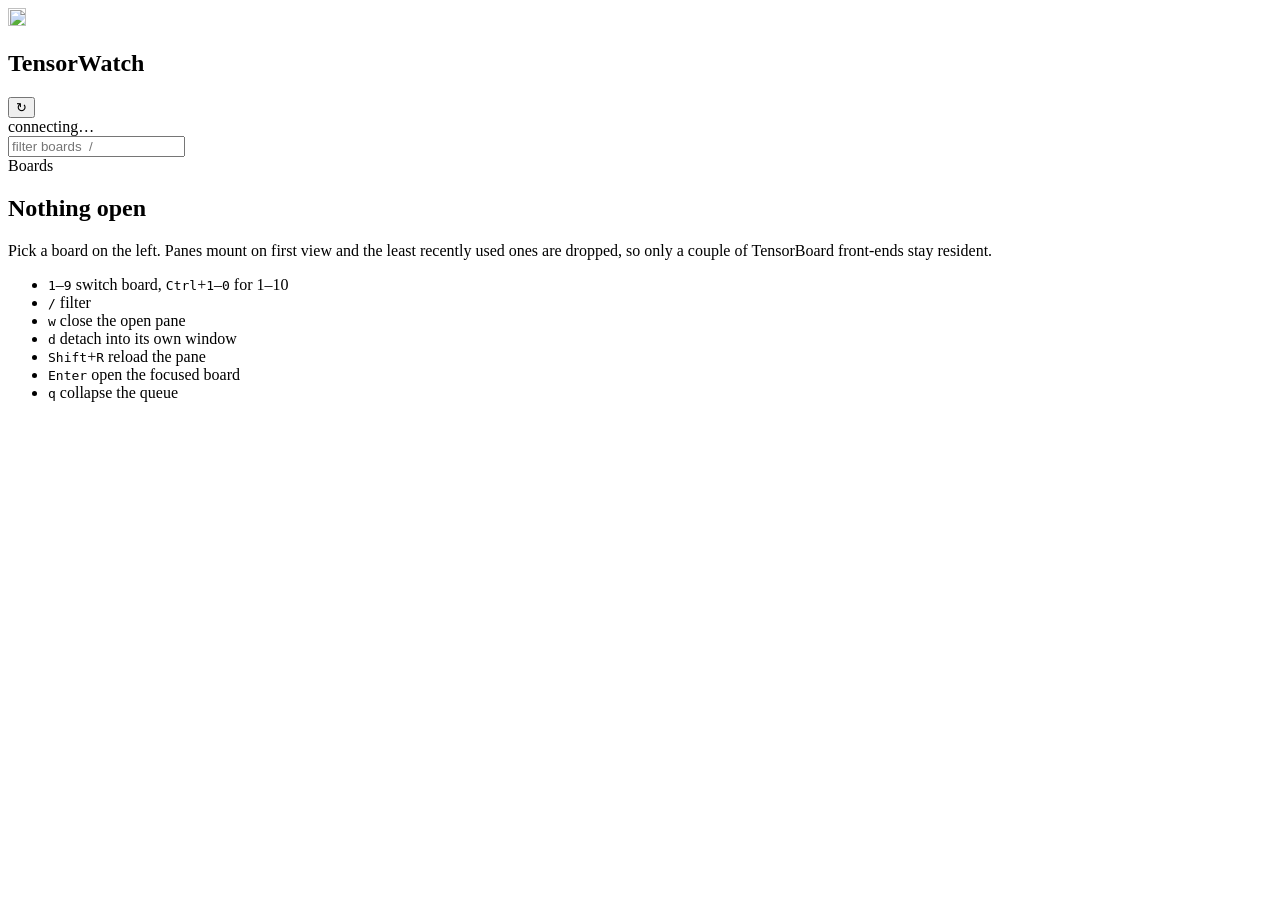
==== src/tensorwatch/web/index.html @ a4be2120 "feat(ui): switch boards 1-10 with Ctrl+1-0 Bare 1-9 is unchanged. Ctrl+0 is board 10. Sidebar indice" ====
<!DOCTYPE html>
<html lang="en">
  <head>
    <meta charset="utf-8" />
    <meta name="viewport" content="width=device-width, initial-scale=1" />
    <title>TensorWatch</title>
    <link rel="icon" href="/static/icon.svg" type="image/svg+xml" />
    <link rel="stylesheet" href="/static/style.css" />
  </head>
  <body>
    <aside id="sidebar">
      <header>
        <div class="brand">
          <img src="/static/icon.svg" alt="" width="18" height="18" />
          <h1>TensorWatch</h1>
          <button id="reload-config" class="ghost" title="Re-read the registry file (r)">&#8635;</button>
        </div>
        <div id="totals" class="totals">connecting&hellip;</div>
        <input id="filter" type="search" placeholder="filter boards  /" autocomplete="off" spellcheck="false" />
      </header>

      <div id="boards-wrap">
        <div class="section-head"><span>Boards</span><span id="boards-count"></span></div>
        <nav id="boards" role="listbox" aria-label="Registered boards"></nav>
      </div>

      <section id="queue" hidden>
        <button id="queue-head" class="section-head" aria-expanded="true" aria-controls="queue-body">
          <span>Queue</span><span id="queue-meta"></span>
        </button>
        <div id="queue-body">
          <div id="queue-jobs"></div>
          <button id="queue-more" class="more" hidden></button>
          <div id="queue-error" class="queue-error" hidden></div>
        </div>
      </section>
    </aside>

    <main id="main">
      <section id="panes">
        <div id="placeholder" class="pane card">
          <h2>Nothing open</h2>
          <p class="muted">
            Pick a board on the left. Panes mount on first view and the least recently
            used ones are dropped, so only a couple of TensorBoard front-ends stay
            resident.
          </p>
          <ul class="keys">
            <li><kbd>1</kbd>&ndash;<kbd>9</kbd> switch board, <kbd>Ctrl</kbd>+<kbd>1</kbd>&ndash;<kbd>0</kbd> for 1–10</li>
            <li><kbd>/</kbd> filter</li>
            <li><kbd>w</kbd> close the open pane</li>
            <li><kbd>d</kbd> detach into its own window</li>
            <li><kbd>Shift</kbd>+<kbd>R</kbd> reload the pane</li>
            <li><kbd>Enter</kbd> open the focused board</li>
            <li><kbd>q</kbd> collapse the queue</li>
          </ul>
        </div>
      </section>
    </main>

    <dialog id="logs" aria-labelledby="logs-title">
      <header><strong id="logs-title">logs</strong><button id="logs-close" class="ghost">close</button></header>
      <pre id="logs-body" tabindex="0"></pre>
    </dialog>

    <script src="/static/app.js"></script>
  </body>
</html>
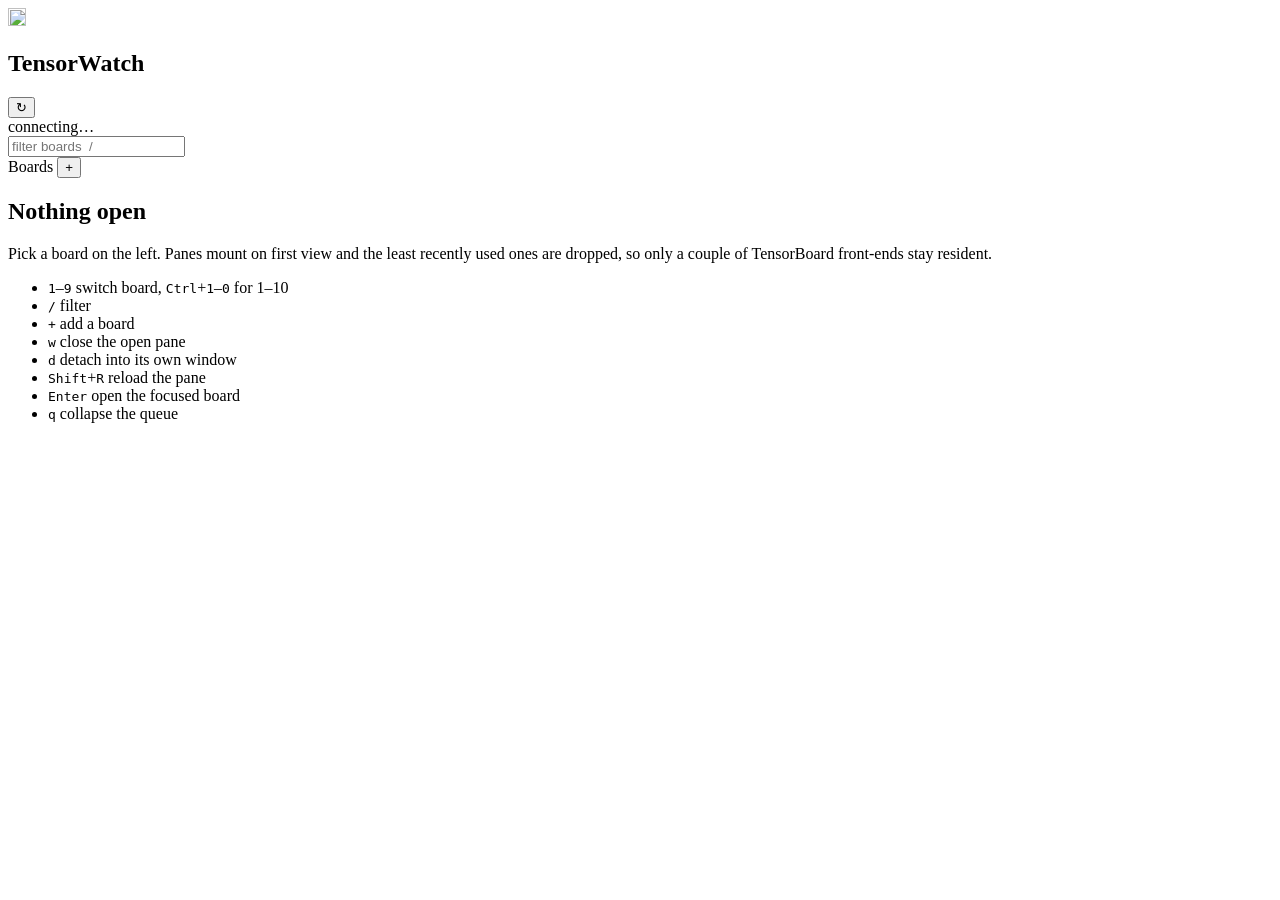
==== commit f38a058a: "feat(ui): register a logdir from the dashboard A plus button next to Boards opens a path-only dialog" ====
--- a/src/tensorwatch/web/index.html
+++ b/src/tensorwatch/web/index.html
@@ -4,7 +4,10 @@
     <meta charset="utf-8" />
     <meta name="viewport" content="width=device-width, initial-scale=1" />
     <title>TensorWatch</title>
+    <link rel="icon" href="/static/icon-32.png" type="image/png" sizes="32x32" />
+    <link rel="icon" href="/static/icon-256.png" type="image/png" sizes="256x256" />
     <link rel="icon" href="/static/icon.svg" type="image/svg+xml" />
+    <link rel="apple-touch-icon" href="/static/icon-256.png" />
     <link rel="stylesheet" href="/static/style.css" />
   </head>
   <body>
@@ -20,7 +23,13 @@
       </header>
 
       <div id="boards-wrap">
-        <div class="section-head"><span>Boards</span><span id="boards-count"></span></div>
+        <div class="section-head">
+          <span class="section-label">
+            Boards
+            <button id="add-board" class="ghost" title="Register a logdir" aria-label="Add board">+</button>
+          </span>
+          <span id="boards-count"></span>
+        </div>
         <nav id="boards" role="listbox" aria-label="Registered boards"></nav>
       </div>
 
@@ -48,6 +57,7 @@
           <ul class="keys">
             <li><kbd>1</kbd>&ndash;<kbd>9</kbd> switch board, <kbd>Ctrl</kbd>+<kbd>1</kbd>&ndash;<kbd>0</kbd> for 1–10</li>
             <li><kbd>/</kbd> filter</li>
+            <li><kbd>+</kbd> add a board</li>
             <li><kbd>w</kbd> close the open pane</li>
             <li><kbd>d</kbd> detach into its own window</li>
             <li><kbd>Shift</kbd>+<kbd>R</kbd> reload the pane</li>
@@ -63,6 +73,23 @@
       <pre id="logs-body" tabindex="0"></pre>
     </dialog>
 
+    <dialog id="add-board-dialog" aria-labelledby="add-board-title">
+      <header>
+        <strong id="add-board-title">Add board</strong>
+        <button id="add-board-close" class="ghost">close</button>
+      </header>
+      <form id="add-board-form">
+        <label class="field">
+          <span>Logdir</span>
+          <input id="add-board-path" type="text" name="path" placeholder="~/path/to/runs" autocomplete="off" spellcheck="false" required />
+        </label>
+        <p id="add-board-error" class="add-error" hidden></p>
+        <div class="row">
+          <button type="submit">Add</button>
+        </div>
+      </form>
+    </dialog>
+
     <script src="/static/app.js"></script>
   </body>
 </html>
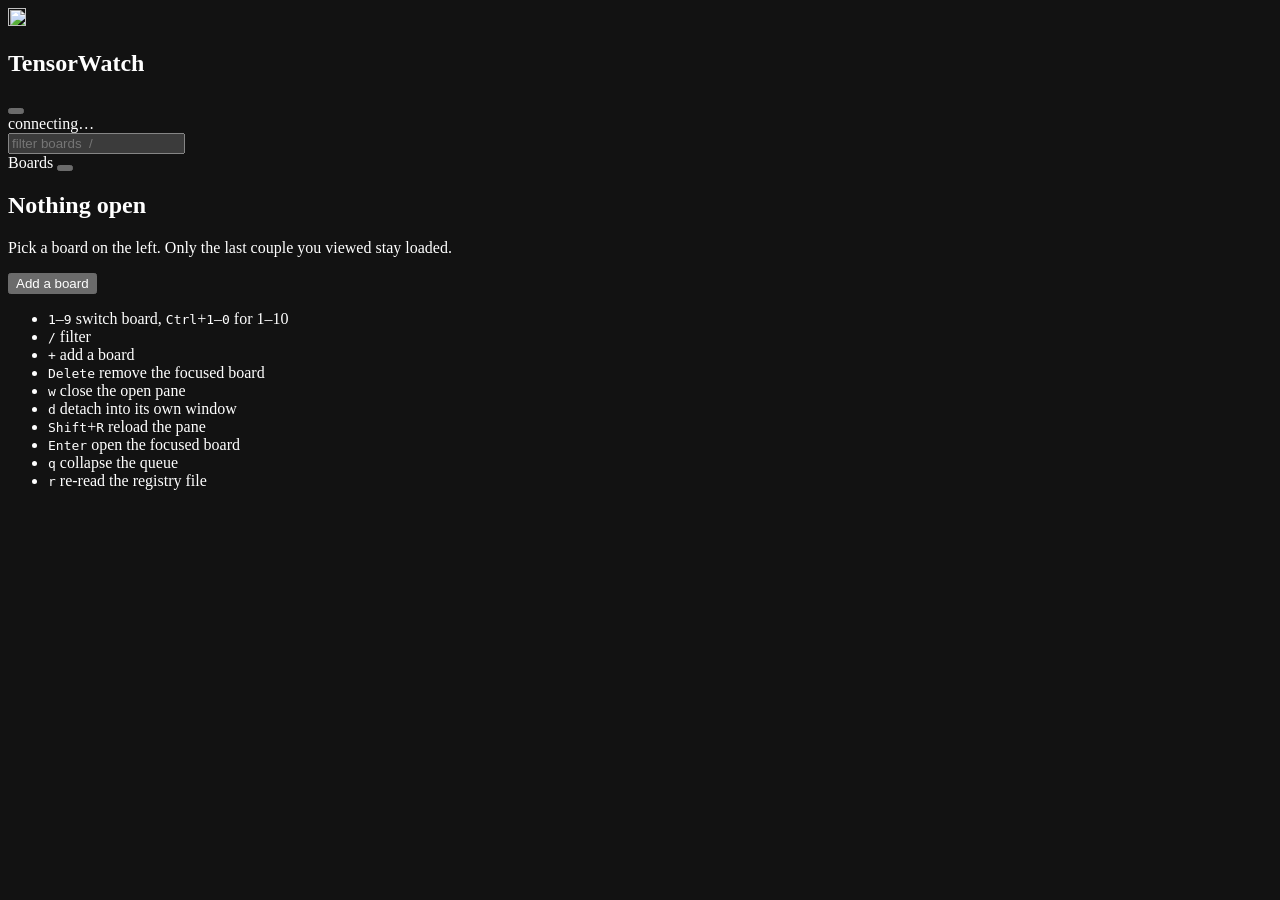
==== commit 049b8337: "feat: add and remove boards from anywhere, with undo Adding. `add` takes several logdirs, refuses on" ====
--- a/src/tensorwatch/web/index.html
+++ b/src/tensorwatch/web/index.html
@@ -3,6 +3,7 @@
   <head>
     <meta charset="utf-8" />
     <meta name="viewport" content="width=device-width, initial-scale=1" />
+    <meta name="color-scheme" content="dark" />
     <title>TensorWatch</title>
     <link rel="icon" href="/static/icon-32.png" type="image/png" sizes="32x32" />
     <link rel="icon" href="/static/icon-256.png" type="image/png" sizes="256x256" />
@@ -16,7 +17,7 @@
         <div class="brand">
           <img src="/static/icon.svg" alt="" width="18" height="18" />
           <h1>TensorWatch</h1>
-          <button id="reload-config" class="ghost" title="Re-read the registry file (r)">&#8635;</button>
+          <button id="reload-config" class="ghost" title="Re-read the registry file (r)" aria-label="Reload registry"></button>
         </div>
         <div id="totals" class="totals">connecting&hellip;</div>
         <input id="filter" type="search" placeholder="filter boards  /" autocomplete="off" spellcheck="false" />
@@ -26,11 +27,12 @@
         <div class="section-head">
           <span class="section-label">
             Boards
-            <button id="add-board" class="ghost" title="Register a logdir" aria-label="Add board">+</button>
+            <button id="add-board" class="ghost" title="Add a board (+)" aria-label="Add board"></button>
           </span>
           <span id="boards-count"></span>
         </div>
         <nav id="boards" role="listbox" aria-label="Registered boards"></nav>
+        <p id="boards-empty" class="empty" hidden></p>
       </div>
 
       <section id="queue" hidden>
@@ -48,23 +50,25 @@
     <main id="main">
       <section id="panes">
         <div id="placeholder" class="pane card">
-          <h2>Nothing open</h2>
-          <p class="muted">
-            Pick a board on the left. Panes mount on first view and the least recently
-            used ones are dropped, so only a couple of TensorBoard front-ends stay
-            resident.
+          <h2 id="placeholder-title">Nothing open</h2>
+          <p id="placeholder-text" class="muted">
+            Pick a board on the left. Only the last couple you viewed stay loaded.
           </p>
+          <div class="row"><button id="placeholder-add">Add a board</button></div>
           <ul class="keys">
             <li><kbd>1</kbd>&ndash;<kbd>9</kbd> switch board, <kbd>Ctrl</kbd>+<kbd>1</kbd>&ndash;<kbd>0</kbd> for 1–10</li>
             <li><kbd>/</kbd> filter</li>
             <li><kbd>+</kbd> add a board</li>
+            <li><kbd>Delete</kbd> remove the focused board</li>
             <li><kbd>w</kbd> close the open pane</li>
             <li><kbd>d</kbd> detach into its own window</li>
             <li><kbd>Shift</kbd>+<kbd>R</kbd> reload the pane</li>
             <li><kbd>Enter</kbd> open the focused board</li>
             <li><kbd>q</kbd> collapse the queue</li>
+            <li><kbd>r</kbd> re-read the registry file</li>
           </ul>
         </div>
+        <div id="toasts" role="status" aria-live="polite"></div>
       </section>
     </main>
 
@@ -81,13 +85,36 @@
       <form id="add-board-form">
         <label class="field">
           <span>Logdir</span>
-          <input id="add-board-path" type="text" name="path" placeholder="~/path/to/runs" autocomplete="off" spellcheck="false" required />
+          <input
+            id="add-board-path" type="text" name="path" placeholder="~/path/to/runs"
+            autocomplete="off" spellcheck="false" required
+            role="combobox" aria-autocomplete="list" aria-controls="add-board-paths" aria-expanded="false"
+          />
         </label>
-        <p id="add-board-error" class="add-error" hidden></p>
+        <ul id="add-board-paths" class="paths" role="listbox" aria-label="Matching directories" hidden></ul>
+        <div class="field-row">
+          <label class="field">
+            <span>Name</span>
+            <input id="add-board-name" type="text" name="name" placeholder="from the path" autocomplete="off" spellcheck="false" />
+          </label>
+          <label class="field">
+            <span>Runs</span>
+            <select id="add-board-autostart" name="autostart">
+              <option value="always">always</option>
+              <option value="on_demand">when opened</option>
+              <option value="manual">when started by hand</option>
+            </select>
+          </label>
+        </div>
+        <p id="add-board-error" class="add-error" role="alert" hidden></p>
         <div class="row">
-          <button type="submit">Add</button>
+          <button type="submit" class="primary">Add board</button>
         </div>
       </form>
+      <section id="suggestions" hidden>
+        <div class="section-head"><span>Found near your boards</span><span id="suggestions-meta"></span></div>
+        <ul id="suggestions-list"></ul>
+      </section>
     </dialog>
 
     <script src="/static/app.js"></script>
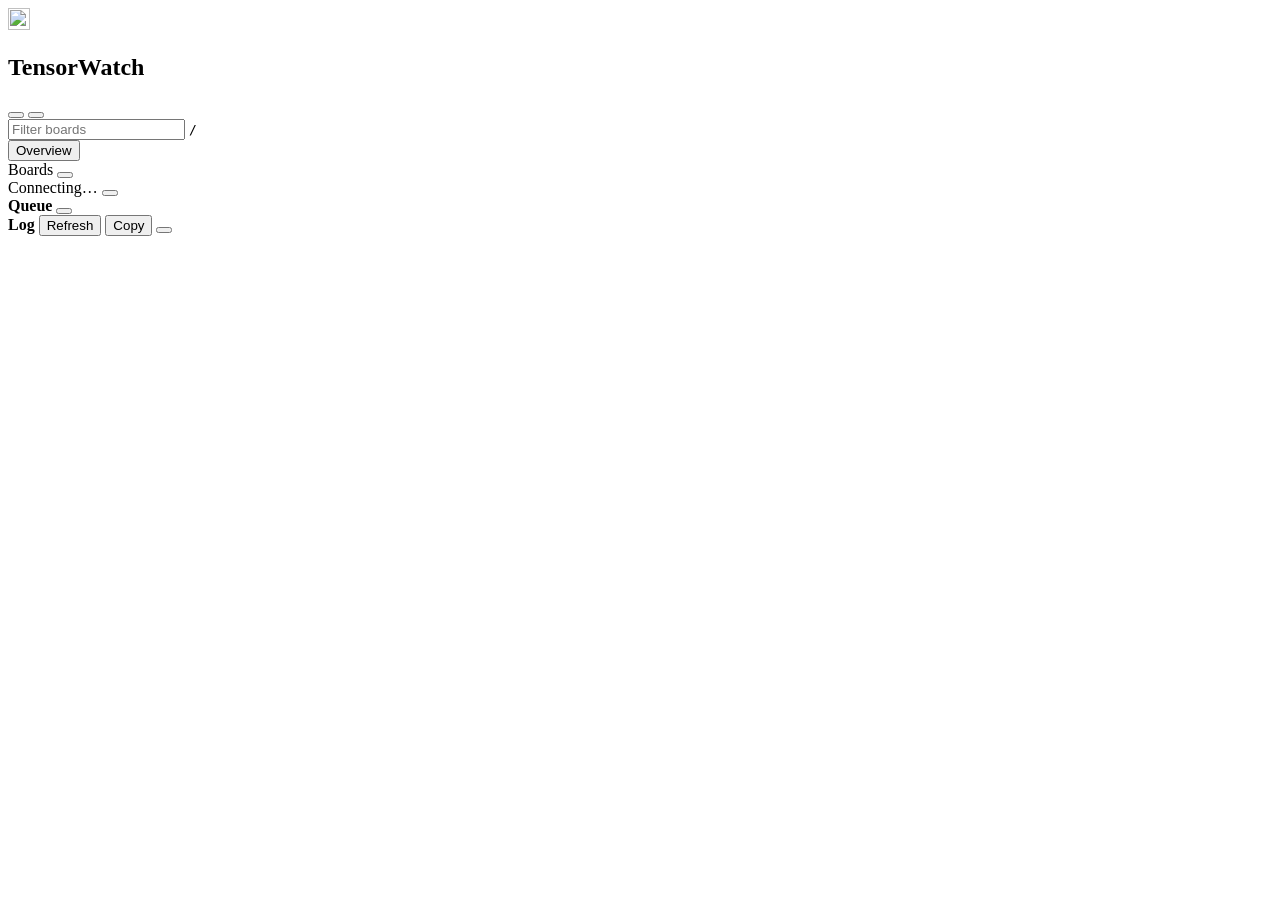
==== commit f5fb5623: "feat(web): redesign the dashboard A calm, light-by-default interface (with a dark theme) that sits n" ====
--- a/src/tensorwatch/web/index.html
+++ b/src/tensorwatch/web/index.html
@@ -3,88 +3,114 @@
   <head>
     <meta charset="utf-8" />
     <meta name="viewport" content="width=device-width, initial-scale=1" />
-    <meta name="color-scheme" content="dark" />
+    <meta name="color-scheme" content="light dark" />
     <title>TensorWatch</title>
     <link rel="icon" href="/static/icon-32.png" type="image/png" sizes="32x32" />
     <link rel="icon" href="/static/icon-256.png" type="image/png" sizes="256x256" />
     <link rel="icon" href="/static/icon.svg" type="image/svg+xml" />
     <link rel="apple-touch-icon" href="/static/icon-256.png" />
     <link rel="stylesheet" href="/static/style.css" />
+    <script>
+      // Before first paint, so a dark override never flashes light.
+      try {
+        const theme = localStorage.getItem("tensorwatch.theme");
+        if (theme) document.documentElement.dataset.theme = theme;
+        if (localStorage.getItem("tensorwatch.rail") === "collapsed") document.documentElement.classList.add("rail-collapsed");
+      } catch {}
+    </script>
   </head>
   <body>
-    <aside id="sidebar">
-      <header>
-        <div class="brand">
-          <img src="/static/icon.svg" alt="" width="18" height="18" />
-          <h1>TensorWatch</h1>
-          <button id="reload-config" class="ghost" title="Re-read the registry file (r)" aria-label="Reload registry"></button>
-        </div>
-        <div id="totals" class="totals">connecting&hellip;</div>
-        <input id="filter" type="search" placeholder="filter boards  /" autocomplete="off" spellcheck="false" />
-      </header>
+    <aside id="rail">
+      <div class="brand">
+        <img src="/static/icon.svg" alt="" width="22" height="22" />
+        <h1>TensorWatch</h1>
+        <button id="open-palette" class="icon-btn hide-collapsed" type="button"></button>
+        <button id="collapse-rail" class="icon-btn" type="button"></button>
+      </div>
+      <div class="filter">
+        <span id="filter-icon" class="filter-icon" aria-hidden="true"></span>
+        <input id="filter" type="search" placeholder="Filter boards" aria-label="Filter boards" autocomplete="off" spellcheck="false" />
+        <kbd id="filter-key">/</kbd>
+        <span id="filter-count" class="filter-count" hidden></span>
+      </div>
+      <div class="nav">
+        <button id="nav-overview" class="nav-item" type="button" title="Overview (g)">
+          <span id="nav-overview-icon" aria-hidden="true"></span><span class="label">Overview</span><span id="ov-count" class="count"></span>
+        </button>
+      </div>
+      <div class="sect">
+        <span>Boards</span><span id="boards-count" class="sect-meta"></span><span class="grow"></span>
+        <button id="add-board" class="icon-btn" type="button"></button>
+      </div>
+      <div id="boards" role="listbox" aria-label="Boards"></div>
+      <p id="boards-empty" class="empty" hidden></p>
 
-      <div id="boards-wrap">
-        <div class="section-head">
-          <span class="section-label">
-            Boards
-            <button id="add-board" class="ghost" title="Add a board (+)" aria-label="Add board"></button>
-          </span>
-          <span id="boards-count"></span>
-        </div>
-        <nav id="boards" role="listbox" aria-label="Registered boards"></nav>
-        <p id="boards-empty" class="empty" hidden></p>
-      </div>
-
-      <section id="queue" hidden>
-        <button id="queue-head" class="section-head" aria-expanded="true" aria-controls="queue-body">
-          <span>Queue</span><span id="queue-meta"></span>
+      <section id="queue" aria-label="Queue" hidden>
+        <button id="queue-head" class="sect" type="button" aria-expanded="true" aria-controls="queue-body" title="Fold the queue (q)">
+          <span>Queue</span><span class="grow"></span><span id="queue-meta" class="sect-meta"></span><span id="queue-chev" class="chev" aria-hidden="true"></span>
         </button>
         <div id="queue-body">
+          <div id="queue-error" class="queue-error" hidden></div>
           <div id="queue-jobs"></div>
-          <button id="queue-more" class="more" hidden></button>
-          <div id="queue-error" class="queue-error" hidden></div>
+          <button id="queue-more" class="more" type="button"></button>
         </div>
       </section>
+
+      <footer class="foot">
+        <span id="totals">Connecting…</span>
+        <span class="grow"></span>
+        <button id="theme-toggle" class="icon-btn" type="button"></button>
+      </footer>
     </aside>
 
     <main id="main">
       <section id="panes">
-        <div id="placeholder" class="pane card">
-          <h2 id="placeholder-title">Nothing open</h2>
-          <p id="placeholder-text" class="muted">
-            Pick a board on the left. Only the last couple you viewed stay loaded.
-          </p>
-          <div class="row"><button id="placeholder-add">Add a board</button></div>
-          <ul class="keys">
-            <li><kbd>1</kbd>&ndash;<kbd>9</kbd> switch board, <kbd>Ctrl</kbd>+<kbd>1</kbd>&ndash;<kbd>0</kbd> for 1–10</li>
-            <li><kbd>/</kbd> filter</li>
-            <li><kbd>+</kbd> add a board</li>
-            <li><kbd>Delete</kbd> remove the focused board</li>
-            <li><kbd>w</kbd> close the open pane</li>
-            <li><kbd>d</kbd> detach into its own window</li>
-            <li><kbd>Shift</kbd>+<kbd>R</kbd> reload the pane</li>
-            <li><kbd>Enter</kbd> open the focused board</li>
-            <li><kbd>q</kbd> collapse the queue</li>
-            <li><kbd>r</kbd> re-read the registry file</li>
-          </ul>
-        </div>
+        <div id="view" class="view" hidden></div>
         <div id="toasts" role="status" aria-live="polite"></div>
+      </section>
+      <section id="drawer" aria-label="All queue jobs" inert>
+        <header>
+          <strong>Queue</strong><span id="drawer-meta" class="muted"></span>
+          <span class="grow"></span>
+          <button id="drawer-close" class="icon-btn" type="button"></button>
+        </header>
+        <div id="drawer-body" class="drawer-body"></div>
       </section>
     </main>
 
-    <dialog id="logs" aria-labelledby="logs-title">
-      <header><strong id="logs-title">logs</strong><button id="logs-close" class="ghost">close</button></header>
-      <pre id="logs-body" tabindex="0"></pre>
-    </dialog>
+    <div id="palette" class="palette" role="dialog" aria-modal="true" aria-label="Command palette" hidden>
+      <div class="pal">
+        <div class="pal-in">
+          <span id="palette-icon" aria-hidden="true"></span>
+          <input id="palette-input" placeholder="Go to a board, find a job, or run an action" autocomplete="off" spellcheck="false"
+                 role="combobox" aria-expanded="true" aria-controls="palette-list" />
+          <kbd>Esc</kbd>
+        </div>
+        <div id="palette-list" class="pal-list" role="listbox" aria-label="Results"></div>
+        <div class="pal-foot"><span><kbd>↑</kbd> <kbd>↓</kbd> move</span><span><kbd>Enter</kbd> run</span><span><kbd>Shift</kbd> <kbd>Enter</kbd> open a board in its own window</span></div>
+      </div>
+    </div>
+
+    <div id="menu" class="menu" role="menu" aria-label="Board actions" hidden></div>
+
+    <aside id="logs" class="sheet" aria-labelledby="logs-title" inert>
+      <header>
+        <strong id="logs-title">Log</strong><span id="logs-path" class="sub"></span>
+        <button id="logs-refresh" class="btn sm" type="button">Refresh</button>
+        <button id="logs-copy" class="btn sm" type="button">Copy</button>
+        <button id="logs-close" class="icon-btn" type="button"></button>
+      </header>
+      <pre id="logs-body" class="log" tabindex="0"></pre>
+    </aside>
 
     <dialog id="add-board-dialog" aria-labelledby="add-board-title">
       <header>
-        <strong id="add-board-title">Add board</strong>
-        <button id="add-board-close" class="ghost">close</button>
+        <strong id="add-board-title">Add a board</strong>
+        <button id="add-board-close" class="icon-btn" type="button"></button>
       </header>
       <form id="add-board-form">
         <label class="field">
-          <span>Logdir</span>
+          <span>Log directory</span>
           <input
             id="add-board-path" type="text" name="path" placeholder="~/path/to/runs"
             autocomplete="off" spellcheck="false" required
@@ -92,27 +118,23 @@
           />
         </label>
         <ul id="add-board-paths" class="paths" role="listbox" aria-label="Matching directories" hidden></ul>
-        <div class="field-row">
-          <label class="field">
-            <span>Name</span>
-            <input id="add-board-name" type="text" name="name" placeholder="from the path" autocomplete="off" spellcheck="false" />
-          </label>
-          <label class="field">
-            <span>Runs</span>
-            <select id="add-board-autostart" name="autostart">
-              <option value="always">always</option>
-              <option value="on_demand">when opened</option>
-              <option value="manual">when started by hand</option>
-            </select>
-          </label>
+        <label class="field">
+          <span>Name <span class="muted">(optional)</span></span>
+          <input id="add-board-name" type="text" name="name" placeholder="From the path" autocomplete="off" spellcheck="false" />
+        </label>
+        <div class="field">
+          <span>When should it run?</span>
+          <input id="add-board-autostart" type="hidden" name="autostart" value="always" />
+          <span id="add-board-modes" class="seg" role="group" aria-label="When it runs"></span>
         </div>
         <p id="add-board-error" class="add-error" role="alert" hidden></p>
         <div class="row">
-          <button type="submit" class="primary">Add board</button>
+          <button id="add-board-cancel" class="btn" type="button">Cancel</button>
+          <button type="submit" class="btn primary">Add board</button>
         </div>
       </form>
       <section id="suggestions" hidden>
-        <div class="section-head"><span>Found near your boards</span><span id="suggestions-meta"></span></div>
+        <div class="sugg-head"><span>Found near your boards</span><span id="suggestions-meta" class="muted"></span></div>
         <ul id="suggestions-list"></ul>
       </section>
     </dialog>
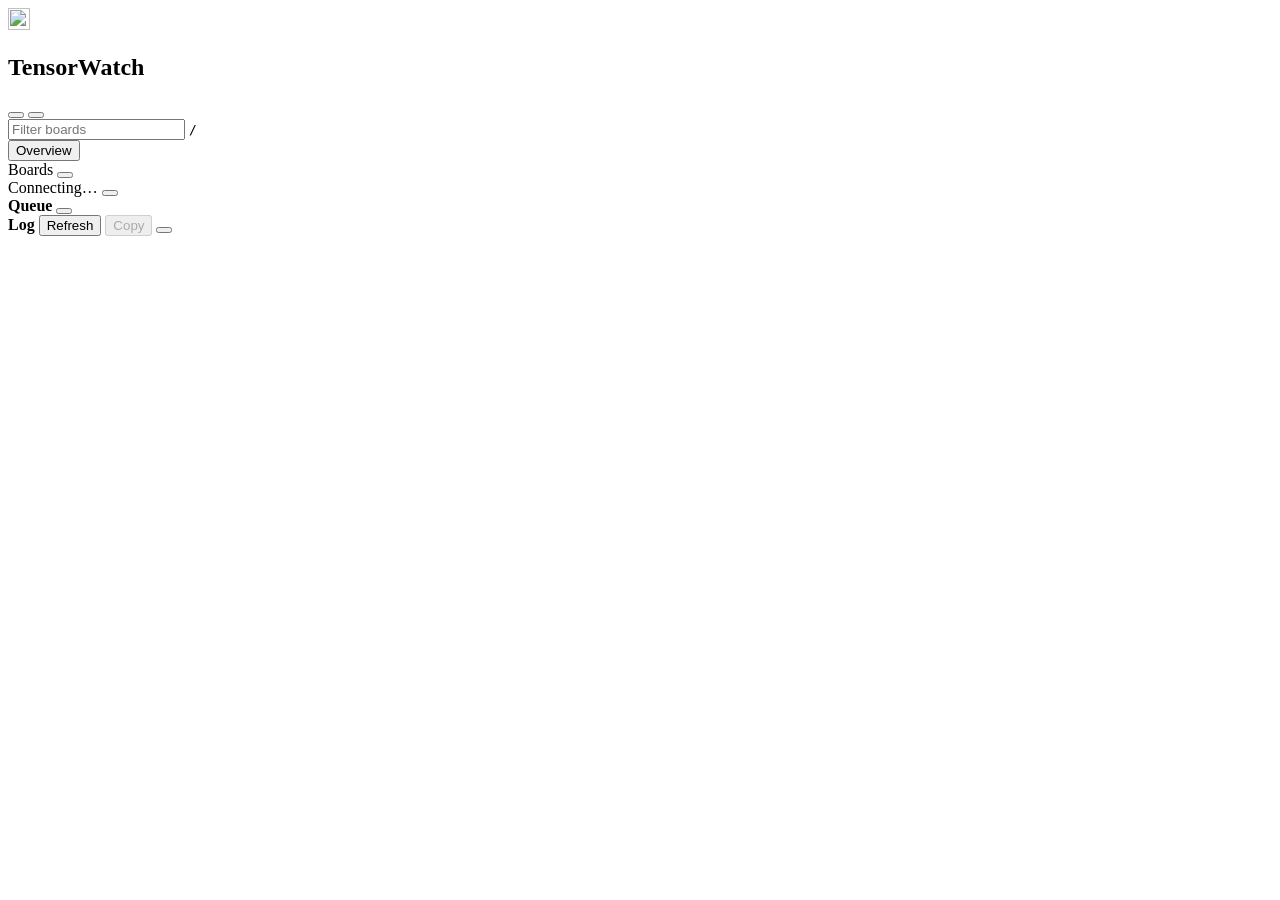
==== commit b24a06e1: "fix(dashboard): discard stale suggestions, logs, and lease renewals Clear path suggestions on input " ====
--- a/src/tensorwatch/web/index.html
+++ b/src/tensorwatch/web/index.html
@@ -97,7 +97,7 @@
       <header>
         <strong id="logs-title">Log</strong><span id="logs-path" class="sub"></span>
         <button id="logs-refresh" class="btn sm" type="button">Refresh</button>
-        <button id="logs-copy" class="btn sm" type="button">Copy</button>
+        <button id="logs-copy" class="btn sm" type="button" disabled>Copy</button>
         <button id="logs-close" class="icon-btn" type="button"></button>
       </header>
       <pre id="logs-body" class="log" tabindex="0"></pre>
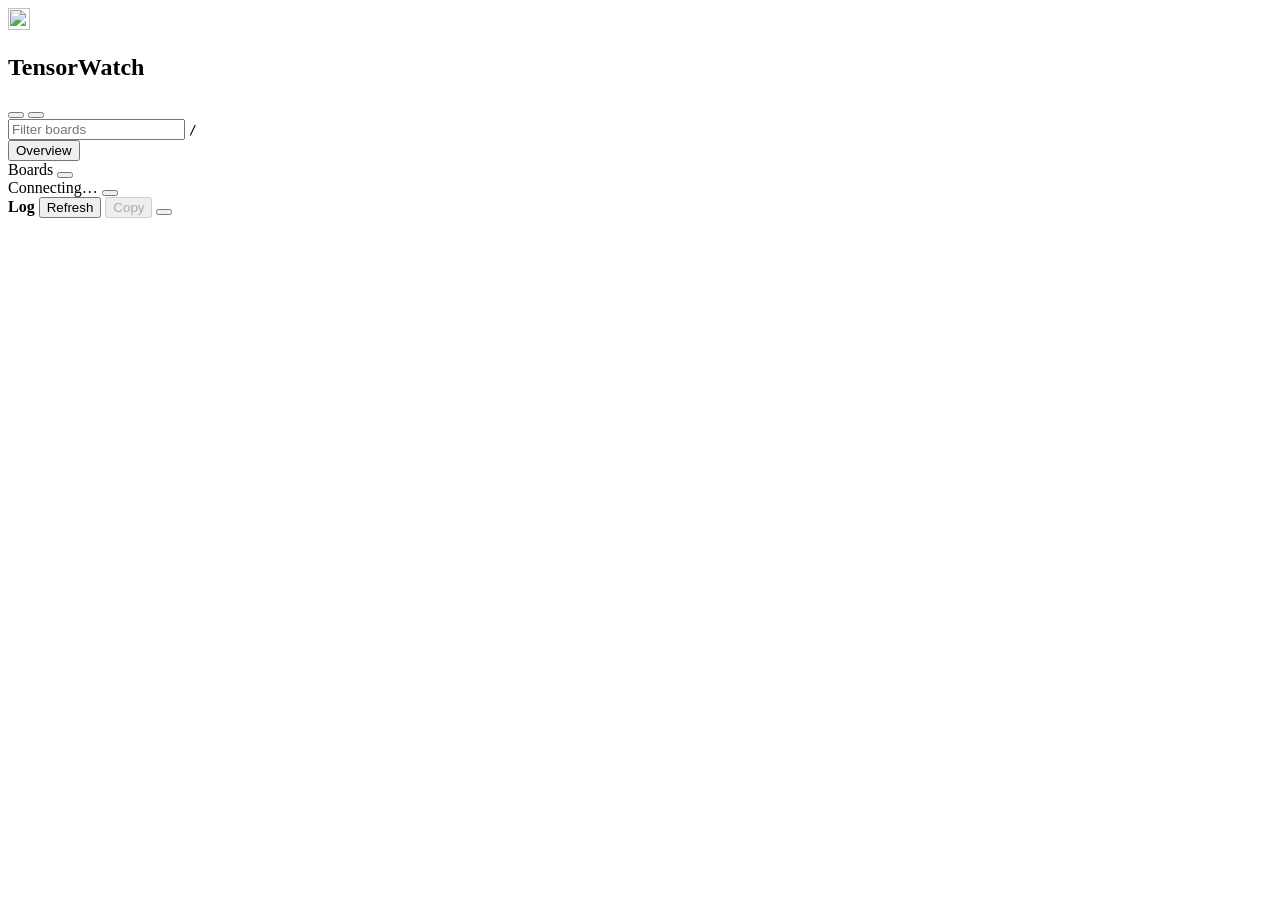
==== commit 7351890b: "feat(dashboard): expand the full queue within the sidebar" ====
--- a/src/tensorwatch/web/index.html
+++ b/src/tensorwatch/web/index.html
@@ -52,7 +52,7 @@
         <div id="queue-body">
           <div id="queue-error" class="queue-error" hidden></div>
           <div id="queue-jobs"></div>
-          <button id="queue-more" class="more" type="button"></button>
+          <button id="queue-more" class="more" type="button" aria-expanded="false" aria-controls="queue-jobs"></button>
         </div>
       </section>
 
@@ -67,14 +67,6 @@
       <section id="panes">
         <div id="view" class="view" hidden></div>
         <div id="toasts" role="status" aria-live="polite"></div>
-      </section>
-      <section id="drawer" aria-label="All queue jobs" inert>
-        <header>
-          <strong>Queue</strong><span id="drawer-meta" class="muted"></span>
-          <span class="grow"></span>
-          <button id="drawer-close" class="icon-btn" type="button"></button>
-        </header>
-        <div id="drawer-body" class="drawer-body"></div>
       </section>
     </main>
 
